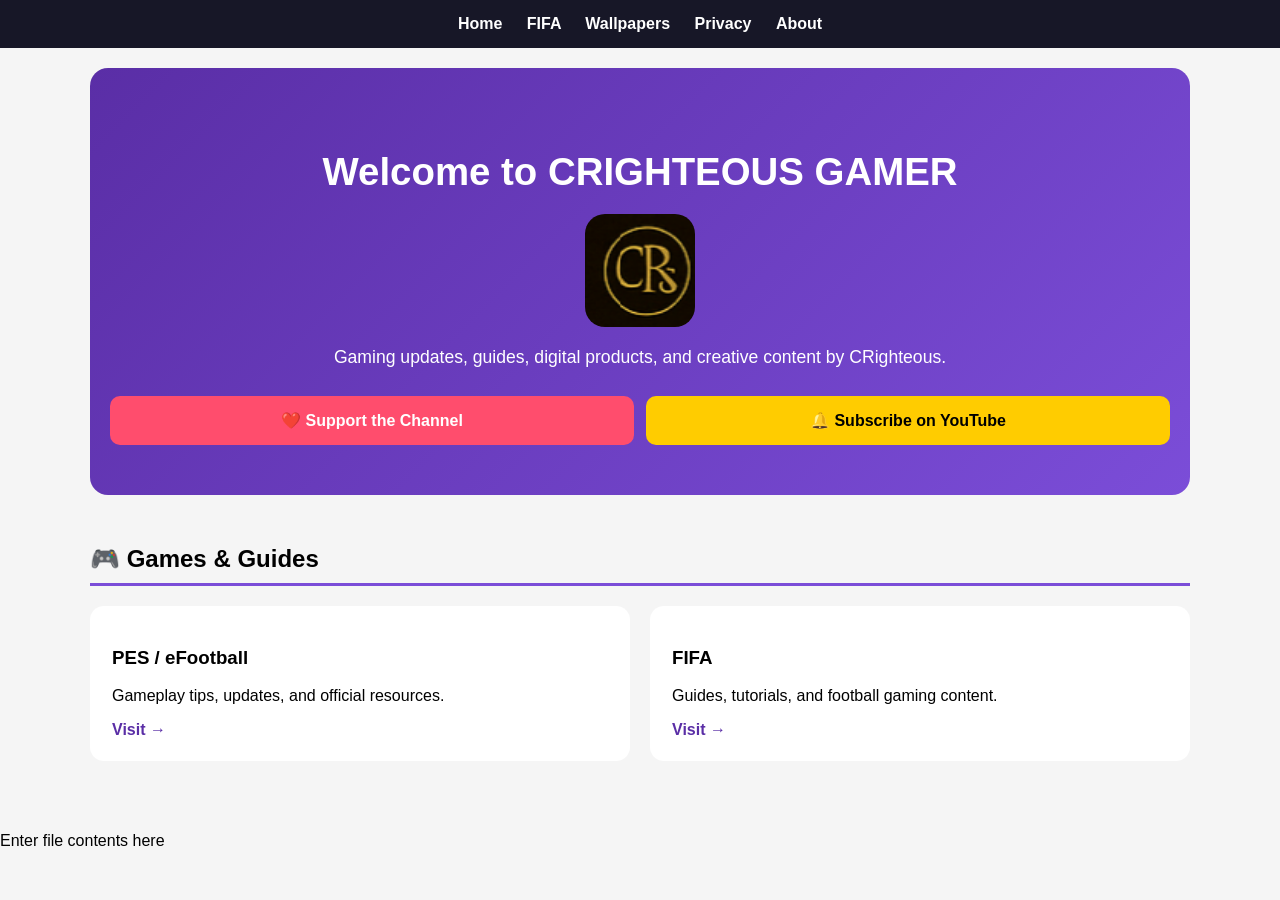
==== index.html @ 4b0b2ffd "Refactor HTML structure and improve layout" ====
<!DOCTYPE html>
<html lang="en">
<head>
  <meta charset="UTF-8">
  <meta name="viewport" content="width=device-width, initial-scale=1.0">
  <title>CRIGHTEOUSGAMER</title>
</head>

<body style="margin:0;background:#f5f5f5;font-family:Arial,Helvetica,sans-serif;">

  <!-- MENU -->
  <div style="background:#171727;padding:15px;text-align:center">

    <a href="index.html" style="color:white;text-decoration:none;margin:10px;font-weight:bold">
      Home
    </a>

    <a href="fifa.html" style="color:white;text-decoration:none;margin:10px;font-weight:bold">
      FIFA
    </a>

    <a href="wallpapers.html" style="color:white;text-decoration:none;margin:10px;font-weight:bold">
      Wallpapers
    </a>

    <a href="privacy.html" style="color:white;text-decoration:none;margin:10px;font-weight:bold">
      Privacy
    </a>

    <a href="about.html" style="color:white;text-decoration:none;margin:10px;font-weight:bold">
      About
    </a>

  </div>

  <!-- MAIN CONTENT -->
  <div style="max-width:1100px;margin:auto;padding:20px">

    <!-- HERO -->
    <section style="background:linear-gradient(135deg,#5a2ea6,#7b4dd8);padding:50px 20px;border-radius:18px;text-align:center;color:white">

      <h1 style="font-size:2.4em;margin-bottom:10px">
        Welcome to CRIGHTEOUS GAMER
      </h1>

      <!-- LOGO -->
      <img src="logo.png"
           alt="Logo"
           style="width:110px;
                  border-radius:20px;
                  margin:20px auto;
                  display:block;">

      <p style="font-size:1.1em;max-width:700px;margin:0 auto 28px">
        Gaming updates, guides, digital products,
        and creative content by CRighteous.
      </p>

      <div style="display:flex;flex-wrap:wrap;justify-content:center;gap:12px">

        <a href="https://patreon.com/Crighteousgamer"
           target="_blank"
           style="flex:1 1 240px;
                  padding:15px;
                  background:#ff4d6d;
                  color:white;
                  text-decoration:none;
                  border-radius:10px;
                  font-weight:bold">

          ❤️ Support the Channel

        </a>

        <a href="https://www.youtube.com/@crighteous"
           target="_blank"
           style="flex:1 1 240px;
                  padding:15px;
                  background:#ffcc00;
                  color:black;
                  text-decoration:none;
                  border-radius:10px;
                  font-weight:bold">

          🔔 Subscribe on YouTube

        </a>

      </div>

    </section>

    <!-- GAMES -->
    <section style="margin:50px 0">

      <h2 style="border-bottom:3px solid #7b4dd8;padding-bottom:10px">
        🎮 Games & Guides
      </h2>

      <div style="display:flex;flex-wrap:wrap;gap:20px;margin-top:20px">

        <div style="flex:1 1 300px;background:white;padding:22px;border-radius:14px">

          <h3>PES / eFootball</h3>

          <p>
            Gameplay tips, updates, and official resources.
          </p>

          <a href="pes.html"
             style="font-weight:bold;color:#5a2ea6;text-decoration:none">

            Visit →

          </a>

        </div>

        <div style="flex:1 1 300px;background:white;padding:22px;border-radius:14px">

          <h3>FIFA</h3>

          <p>
            Guides, tutorials, and football gaming content.
          </p>

          <a href="fifa.html"
             style="font-weight:bold;color:#5a2ea6;text-decoration:none">

            Visit →

          </a>

        </div>

      </div>

    </section>

  </div>

</body>
</html>￼Enter file contents here
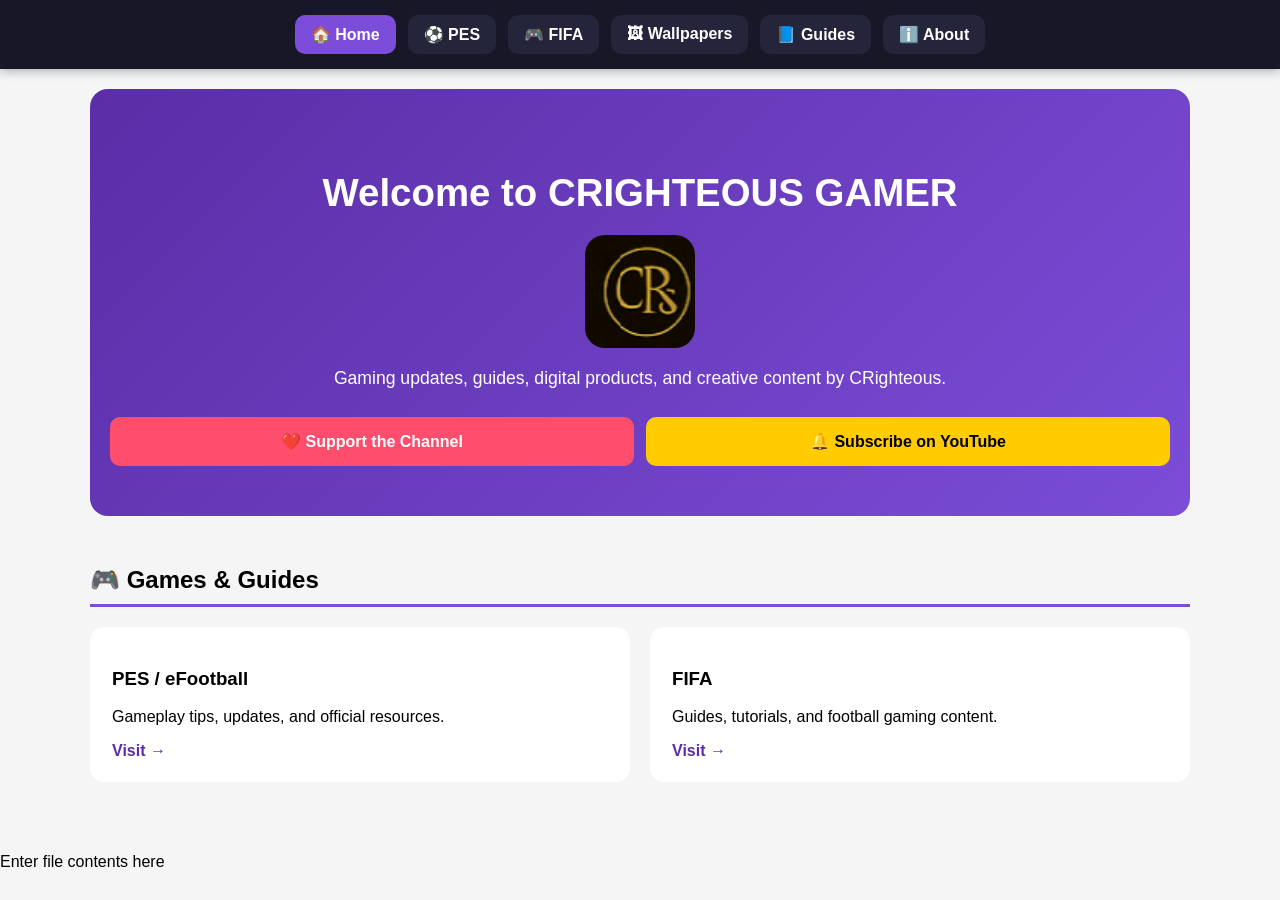
==== commit 34f81c11: "Revamp navigation menu with new styles and icons" ====
--- a/index.html
+++ b/index.html
@@ -8,31 +8,87 @@
 
 <body style="margin:0;background:#f5f5f5;font-family:Arial,Helvetica,sans-serif;">
 
-  <!-- MENU -->
-  <div style="background:#171727;padding:15px;text-align:center">
+  <!-- NAVIGATION MENU -->
+<div style="
+background:#171727;
+padding:15px 10px;
+display:flex;
+justify-content:center;
+flex-wrap:wrap;
+gap:12px;
+position:sticky;
+top:0;
+z-index:1000;
+box-shadow:0 2px 10px rgba(0,0,0,0.3);
+">
 
-    <a href="index.html" style="color:white;text-decoration:none;margin:10px;font-weight:bold">
-      Home
-    </a>
+  <a href="index.html" style="
+  color:white;
+  text-decoration:none;
+  background:#7b4dd8;
+  padding:10px 16px;
+  border-radius:10px;
+  font-weight:bold;
+  ">
+  🏠 Home
+  </a>
 
-    <a href="fifa.html" style="color:white;text-decoration:none;margin:10px;font-weight:bold">
-      FIFA
-    </a>
+  <a href="pes.html" style="
+  color:white;
+  text-decoration:none;
+  background:#24243a;
+  padding:10px 16px;
+  border-radius:10px;
+  font-weight:bold;
+  ">
+  ⚽ PES
+  </a>
 
-    <a href="wallpapers.html" style="color:white;text-decoration:none;margin:10px;font-weight:bold">
-      Wallpapers
-    </a>
+  <a href="fifa.html" style="
+  color:white;
+  text-decoration:none;
+  background:#24243a;
+  padding:10px 16px;
+  border-radius:10px;
+  font-weight:bold;
+  ">
+  🎮 FIFA
+  </a>
 
-    <a href="privacy.html" style="color:white;text-decoration:none;margin:10px;font-weight:bold">
-      Privacy
-    </a>
+  <a href="wallpapers.html" style="
+  color:white;
+  text-decoration:none;
+  background:#24243a;
+  padding:10px 16px;
+  border-radius:10px;
+  font-weight:bold;
+  ">
+  🖼 Wallpapers
+  </a>
 
-    <a href="about.html" style="color:white;text-decoration:none;margin:10px;font-weight:bold">
-      About
-    </a>
+  <a href="guides.html" style="
+  color:white;
+  text-decoration:none;
+  background:#24243a;
+  padding:10px 16px;
+  border-radius:10px;
+  font-weight:bold;
+  ">
+  📘 Guides
+  </a>
 
-  </div>
+  <a href="about.html" style="
+  color:white;
+  text-decoration:none;
+  background:#24243a;
+  padding:10px 16px;
+  border-radius:10px;
+  font-weight:bold;
+  ">
+  ℹ️ About
+  </a>
 
+</div>
   <!-- MAIN CONTENT -->
   <div style="max-width:1100px;margin:auto;padding:20px">
 
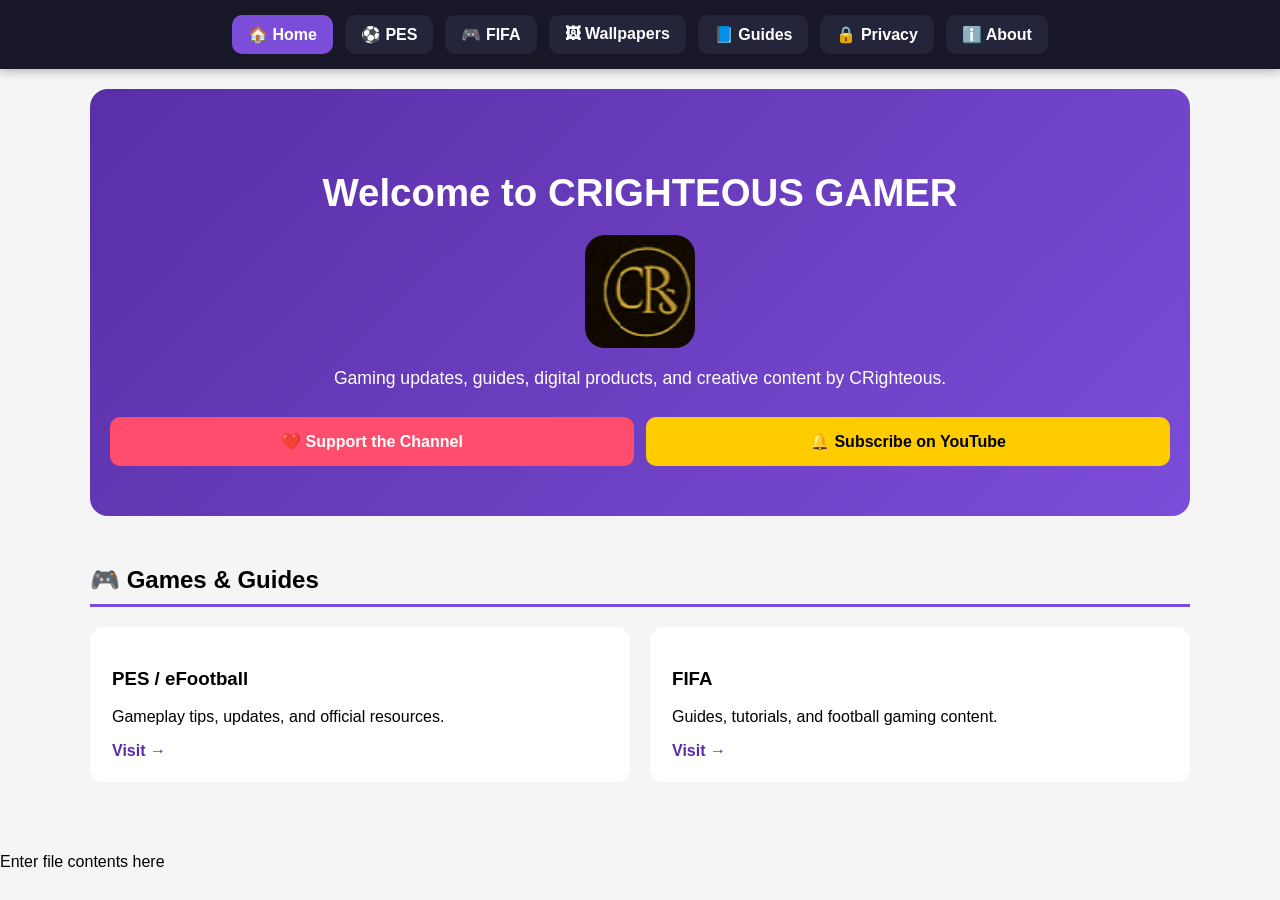
==== commit cae9cd17: "Add privacy link to navigation menu" ====
--- a/index.html
+++ b/index.html
@@ -77,6 +77,17 @@
   📘 Guides
   </a>
 
+  <a href="privacy.html" style="
+  color:white;
+  text-decoration:none;
+  background:#24243a;
+  padding:10px 16px;
+  border-radius:10px;
+  font-weight:bold;
+  ">
+  🔒 Privacy
+  </a>
+
   <a href="about.html" style="
   color:white;
   text-decoration:none;
@@ -87,6 +98,8 @@
   ">
   ℹ️ About
   </a>
+
+</div>
 
 </div>
   <!-- MAIN CONTENT -->
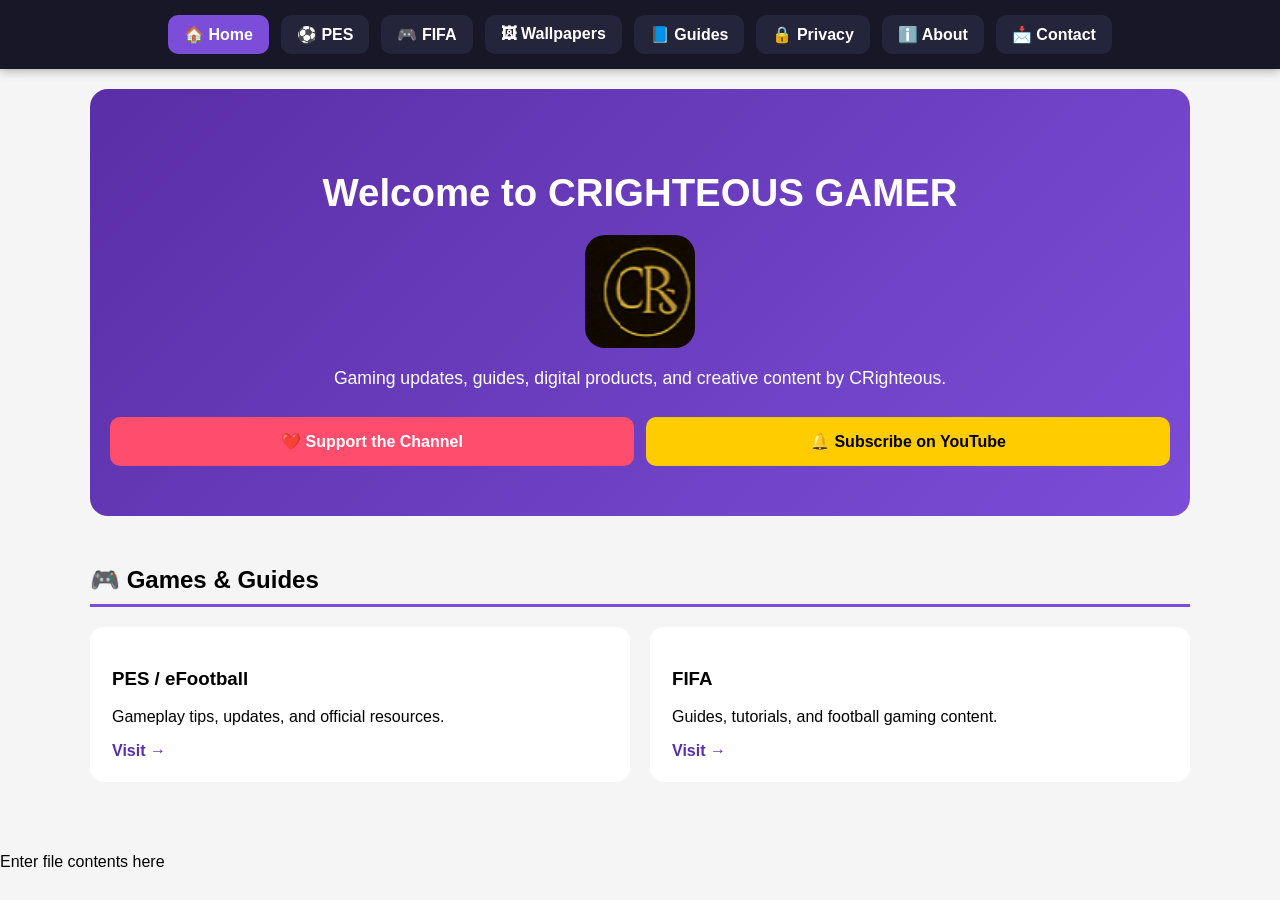
==== commit fdabde57: "Add contact link to index.html" ====
--- a/index.html
+++ b/index.html
@@ -98,6 +98,16 @@
   ">
   ℹ️ About
   </a>
+  <a href="contact.html" style="
+color:white;
+text-decoration:none;
+background:#24243a;
+padding:10px 16px;
+border-radius:10px;
+font-weight:bold;
+">
+📩 Contact
+  </a>
 
 </div>
 
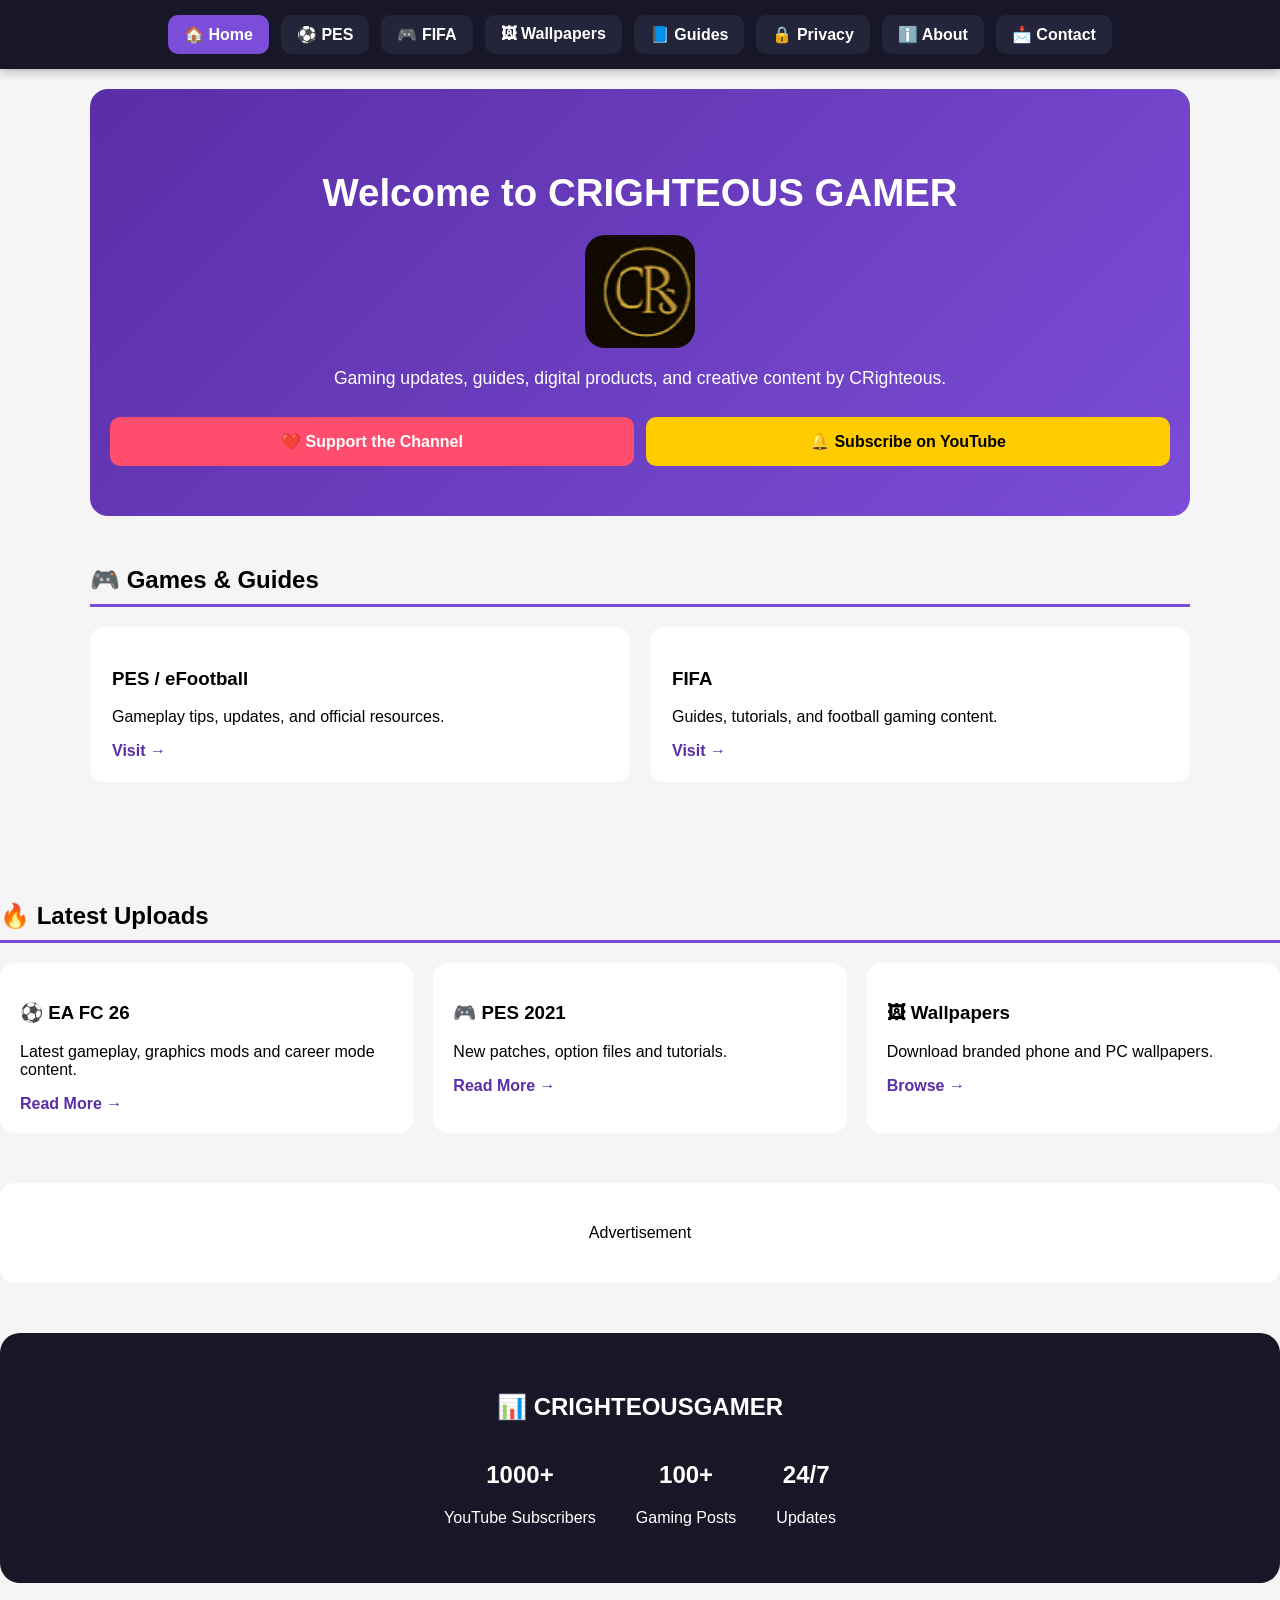
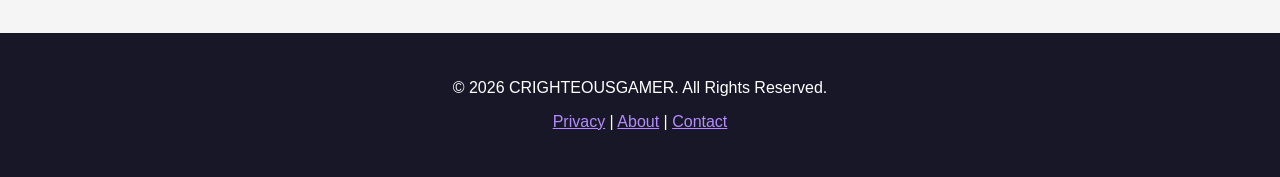
==== commit cbfb23c9: "Add latest uploads section to index.html" ====
--- a/index.html
+++ b/index.html
@@ -219,4 +219,76 @@
   </div>
 
 </body>
-</html>￼Enter file contents here
+</html>
+<section style="margin:50px 0">
+
+<h2 style="border-bottom:3px solid #7b4dd8;padding-bottom:10px">
+🔥 Latest Uploads
+</h2>
+
+<div style="display:flex;flex-wrap:wrap;gap:20px;margin-top:20px">
+
+<div style="flex:1 1 300px;background:white;padding:20px;border-radius:15px;">
+<h3>⚽ EA FC 26</h3>
+<p>Latest gameplay, graphics mods and career mode content.</p>
+<a href="fifa.html" style="color:#5a2ea6;font-weight:bold;text-decoration:none;">Read More →</a>
+</div>
+
+<div style="flex:1 1 300px;background:white;padding:20px;border-radius:15px;">
+<h3>🎮 PES 2021</h3>
+<p>New patches, option files and tutorials.</p>
+<a href="pes.html" style="color:#5a2ea6;font-weight:bold;text-decoration:none;">Read More →</a>
+</div>
+
+<div style="flex:1 1 300px;background:white;padding:20px;border-radius:15px;">
+<h3>🖼 Wallpapers</h3>
+<p>Download branded phone and PC wallpapers.</p>
+<a href="wallpapers.html" style="color:#5a2ea6;font-weight:bold;text-decoration:none;">Browse →</a>
+</div>
+
+</div>
+
+</section>
+<section style="margin:40px 0;background:white;padding:25px;border-radius:15px;text-align:center;">
+
+<p>Advertisement</p>
+
+<!-- Google AdSense code goes here -->
+
+</section>
+
+<section style="margin:50px 0;background:#171727;color:white;padding:40px;border-radius:20px;text-align:center;">
+
+<h2>📊 CRIGHTEOUSGAMER</h2>
+
+<div style="display:flex;justify-content:center;gap:40px;flex-wrap:wrap;margin-top:20px;">
+
+<div>
+<h2>1000+</h2>
+<p>YouTube Subscribers</p>
+</div>
+
+<div>
+<h2>100+</h2>
+<p>Gaming Posts</p>
+</div>
+
+<div>
+<h2>24/7</h2>
+<p>Updates</p>
+</div>
+
+</div>
+
+</section>
+<footer style="background:#171727;color:white;text-align:center;padding:30px;margin-top:50px;">
+
+<p>© 2026 CRIGHTEOUSGAMER. All Rights Reserved.</p>
+
+<p>
+<a href="privacy.html" style="color:#b58cff;">Privacy</a> |
+<a href="about.html" style="color:#b58cff;">About</a> |
+<a href="contact.html" style="color:#b58cff;">Contact</a>
+</p>
+
+</footer>
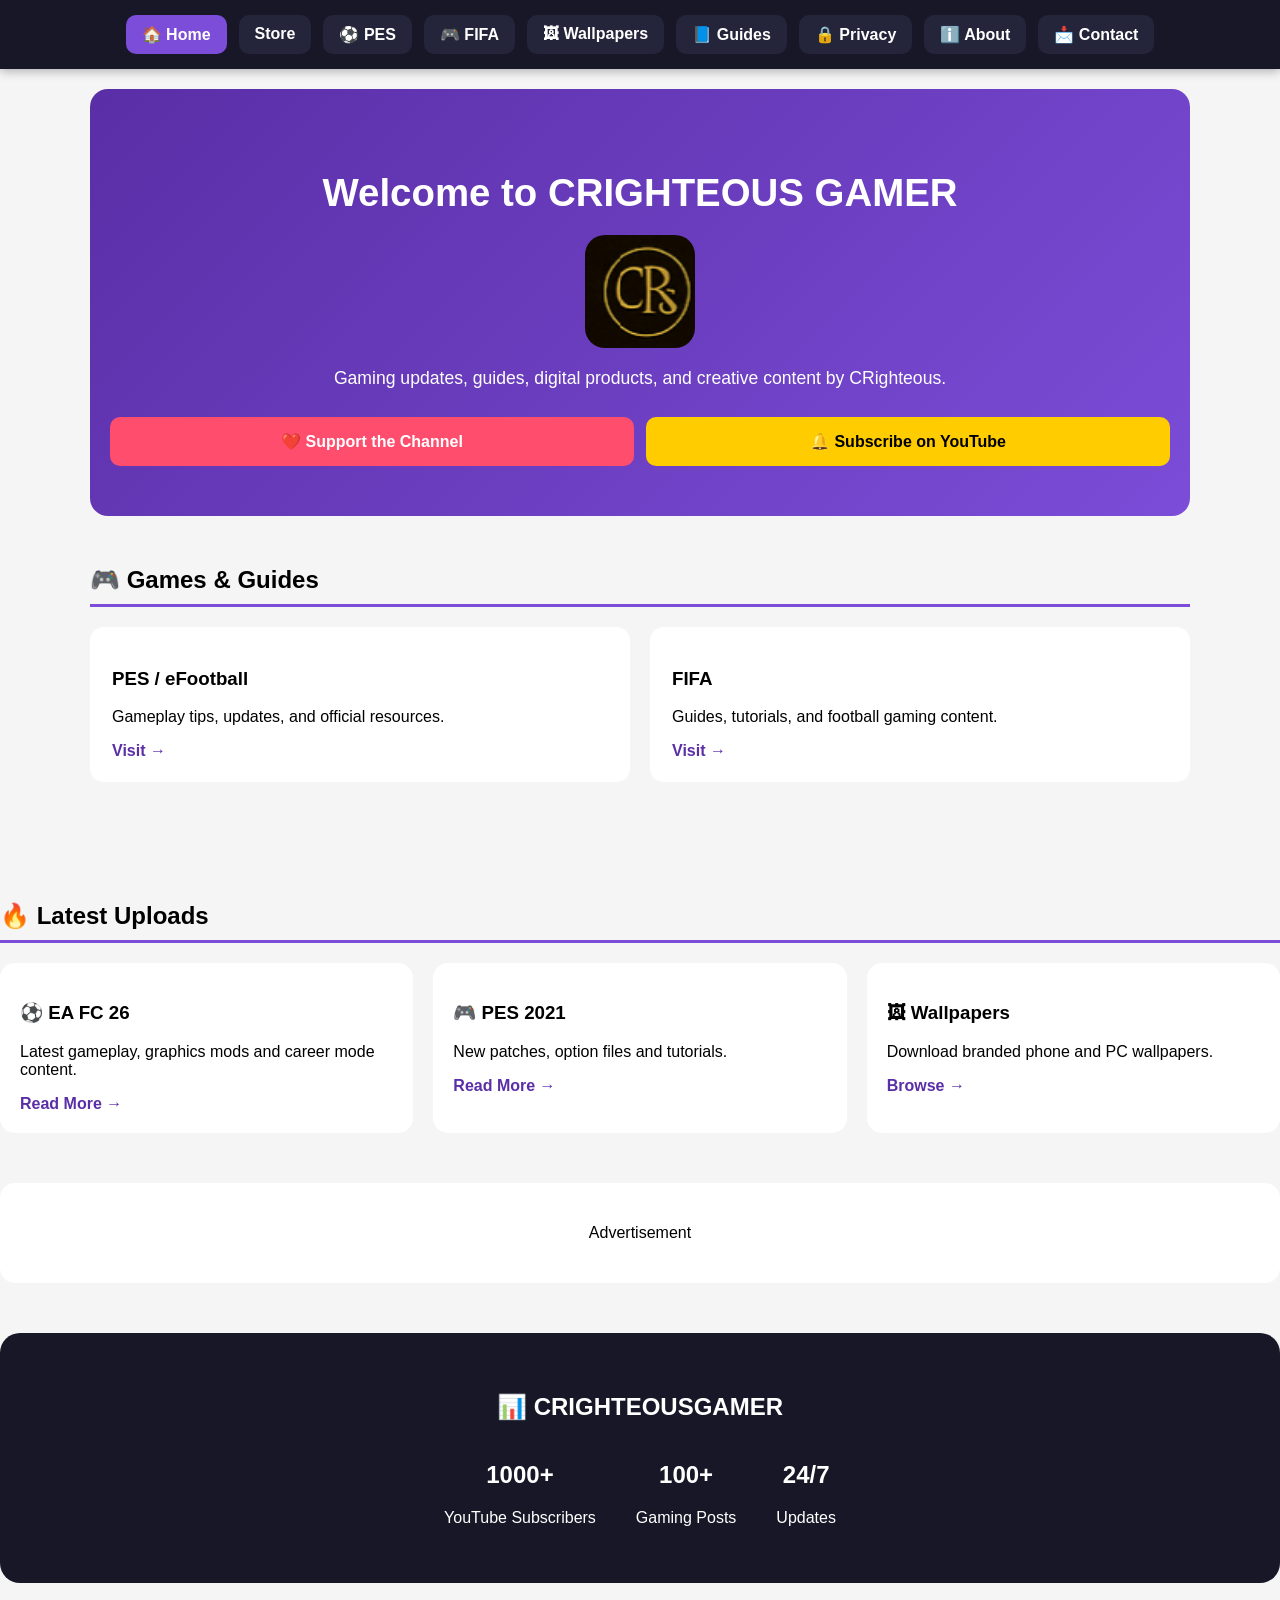
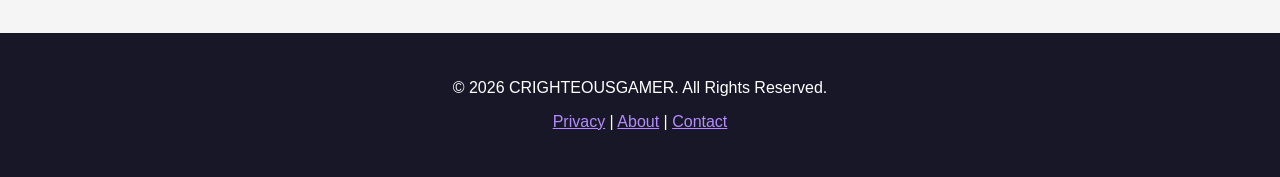
==== commit a4503fbc: "Fix HTML formatting and update store link" ====
--- a/index.html
+++ b/index.html
@@ -4,6 +4,8 @@
   <meta charset="UTF-8">
   <meta name="viewport" content="width=device-width, initial-scale=1.0">
   <title>CRIGHTEOUSGAMER</title>
+  <script async src="https://pagead2.googlesyndication.com/pagead/js/adsbygoogle.js?client=ca-pub-1427502108171227"
+     crossorigin="anonymous"></script>
 </head>
 
 <body style="margin:0;background:#f5f5f5;font-family:Arial,Helvetica,sans-serif;">
@@ -32,7 +34,15 @@
   ">
   🏠 Home
   </a>
-
+<a href="/store/" style="
+  color:white;
+  text-decoration:none;
+  background:#24243a;
+  padding:10px 16px;
+  border-radius:10px;
+  font-weight:bold;
+">Store
+</a>
   <a href="pes.html" style="
   color:white;
   text-decoration:none;
